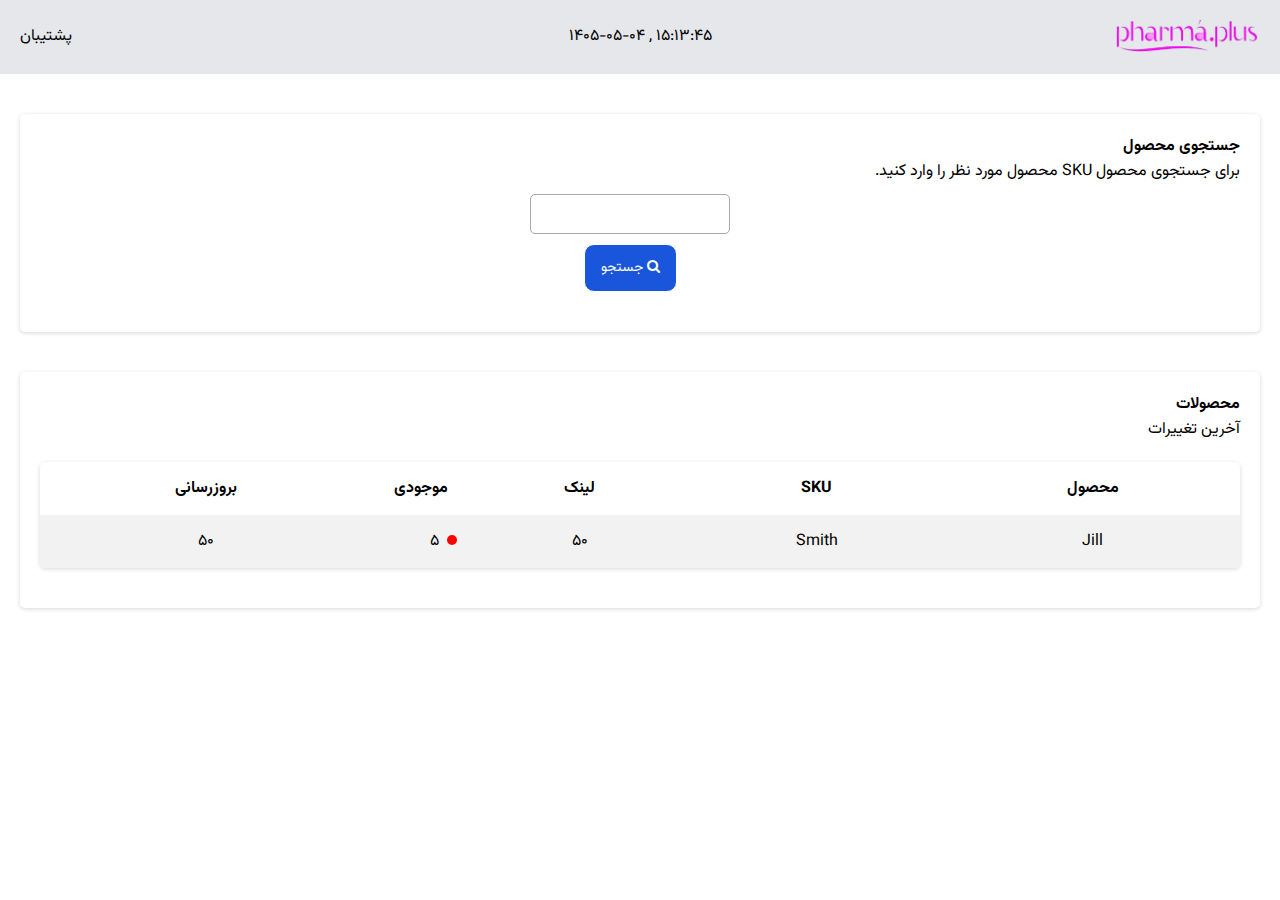
==== pages/index.html @ dbc2c44c "responsive index, transactions" ====
<!DOCTYPE html>
<html lang="en">

<head>
  <meta charset="UTF-8">
  <meta name="viewport" content="width=device-width, initial-scale=1.0">

  <!-- font -->
  <link href="https://fonts.googleapis.com/css2?family=Vazirmatn:wght@400;700&display=swap" rel="stylesheet">
  <link href="//maxcdn.bootstrapcdn.com/font-awesome/4.1.0/css/font-awesome.min.css" rel="stylesheet">

  <script src="../scripts/timeNow.js"></script>
  <script src="../scripts/stockNumber.js"></script>
  <script src="../scripts/formatNumber.js"></script>

  <link rel="stylesheet" href="../style.css">
  <title>pharma-plus</title>
  <link rel="icon" type="image/x-icon" href="../img/favicon.png">
</head>

<body>

  <!-- start header -->
  <header>
    <div>
      <img src="../img/Logo.png" alt="logo" width="150">
    </div>
    <div id="time-display">
      time
    </div>
    <div>
      پشتیبان
    </div>
  </header>
  <!-- end header -->
  <div class="container">

    <!-- search box -->
    <div class="box">
      <h4> جستجوی محصول </h4>
      <p> برای جستجوی محصول SKU محصول مورد نظر را وارد کنید. </p>
      <div id="search-sku">
        <input type="number">
        <button class="btn">
          <i class="fa fa-search"></i> جستجو
        </button>
      </div>
    </div>
    <!-- search box -->

    <!-- teabe box -->
    <div class="box">
      <h4> محصولات </h4>
      <p> آخرین تغییرات </p>
      <div class="container-table">
        <table>
          <tr>
            <th>محصول</th>
            <th>SKU</th>
            <th>لینک</th>
            <th>موجودی</th>
            <th>بروزرسانی</th>
          </tr>
          <tr>
            <td>Jill</td>
            <td>Smith</td>
            <td>50</td>
            <td id="stock"> 5</td>
            <td>50</td>
          </tr>
        </table>
      </div>
    </div>
    <!-- table box -->

  </div>
</body>

</html>
---- style.css ----
* {
  margin: 0;
  padding: 0;
  box-sizing: border-box;
}

body, h1, h2, h3, h4, h5, h6, input {
  direction: rtl;
  font-family: 'Vazirmatn', sans-serif;
}

/* inputs */
input[type=number], input[type=text] {
  height: 40px;
  border-radius: 5px;
  outline: 0;
  border: 1px solid darkgray;
  padding: 10px;
  font-size: 25px;
  width: 200px;
}

input::-webkit-outer-spin-button,
input::-webkit-inner-spin-button {
  -webkit-appearance: none;
  margin: 0;
}

input[type=number] {
  -moz-appearance: textfield;
  direction: ltr;
  text-align: center;
}

/* buttons */
.btn {
  font-family: 'Vazirmatn', sans-serif;
  background-color: #1a56db; 
  border: 1px solid ; 
  color: white; 
  padding: 12px 16px; 
  font-size: 14px; 
  cursor: pointer;
  border-radius: 10px;
  margin: 10px
}

.btn:hover {
  background-color: RoyalBlue;
}

.btn.btn-success {
  background: #15803d;
}
.btn.btn-success:hover {
  background-color: #166534;
}

.btn.btn-danger {
  background: #b91c1c;
}
.btn.btn-danger:hover {
  background-color: #991B1B;
}

/* table */
.container-table {
  overflow-x: auto;
  margin: 20px 0;
  border-radius: 5px;
  box-shadow: rgba(0, 0, 0, 0.16) 0px 1px 4px;
}

table {
  border-collapse: collapse;
  width: 100%;
}

th, td {
  text-align: center;
  padding: 14px;
  white-space: nowrap;
}

tr:nth-child(even) {background-color: #f2f2f2;}


.container {
  margin: 20px;
}

header {
  display: flex;
  justify-content: space-between;
  align-items: center;
  background: #e5e7eb;
  padding: 20px;
}

header > div {
  width: 33%;
  display: flex;
  text-align: center;
  justify-content: center;
}

header > div:first-child  {
  justify-content: flex-start;
}

header > div:last-child  {
  justify-content: flex-end;
}

.list-boxs {
  display: grid;
  grid-template-columns: repeat(4, 1fr);
  grid-template-rows: 1fr;
  grid-column-gap: 20px;
  grid-row-gap: 0px;
}

.box {
  margin: 40px 0;
  padding: 20px;
  border-radius: 5px;
  box-shadow: rgba(0, 0, 0, 0.16) 0px 1px 4px;
}

#search-sku {
  width: 100%;
  display: flex;
  align-items: center;
  flex-direction: column;
  justify-content: center;
  margin: 10px;
}

td#stock {
  width: 100px;
  text-align: right;
}

td#shop {
  display: flex;
  justify-content: flex-start;
  gap: 10px;
}

td#shop > span  {
  width: 25px;
  height: 25px;
  background: pink;
  display: flex;
  align-items: center;
  justify-content: center;
  border-radius: 5px;
  line-height: 25px;
}

.stock-change-items {
  display: flex;
  justify-content: space-between;
  gap: 30px
}

.stock-change-items input {
  margin-left: 10px;
}

.stock-change-items label {
  width: 100%;
  padding: 15px;
  display: flex;
  cursor: pointer;
}

.stock-change-items > div:hover {
  background: rgb(234, 234, 234);
}

.stock-change-items > div {
  flex-grow: 1;
  border: 1px solid darkgray;
  margin: 20px 0;
  border-radius: 5px;
}

.stock-change-boxs {
  display: flex;
  justify-content: center;
}

.stock-change-box {
  display: flex;
  text-align: center;
  flex-direction: column;
  width: 650px;
  padding: 15px;
  border: 1px solid darkgray;
  margin: 20px 0;
  border-radius: 5px;
  align-items: center;
}

.stock-change-box input[type=text] {
  margin: 20px;
  width: 80%;
  font-size: 14px;
}

.stock-change-box.increase {
  background: #BBF7D0;
  border-color: #166534
}

.stock-change-box.decrease {
  background: #FECACA;
  border-color: #ef4444
}

.stock-change-box p {
  margin: 15px 0;
}

.input-icon {
  display: flex;
  justify-content: center;
}

.input-icon img {
  margin: 0 5px;
  border: green;
  border-radius: 10px;
}


@media (max-width: 600px) {
  #time-display {
    display: none;
  }
  .stock-change-items {
    flex-direction: column;
    gap: 0;
  }
  .stock-change-box .btn, #search-sku .btn, #search-sku input[type=number] {
    width: 100% !important;
  }
  .input-icon {
    flex-direction: column;
    align-items: center;
    gap: 20px;
  }
}
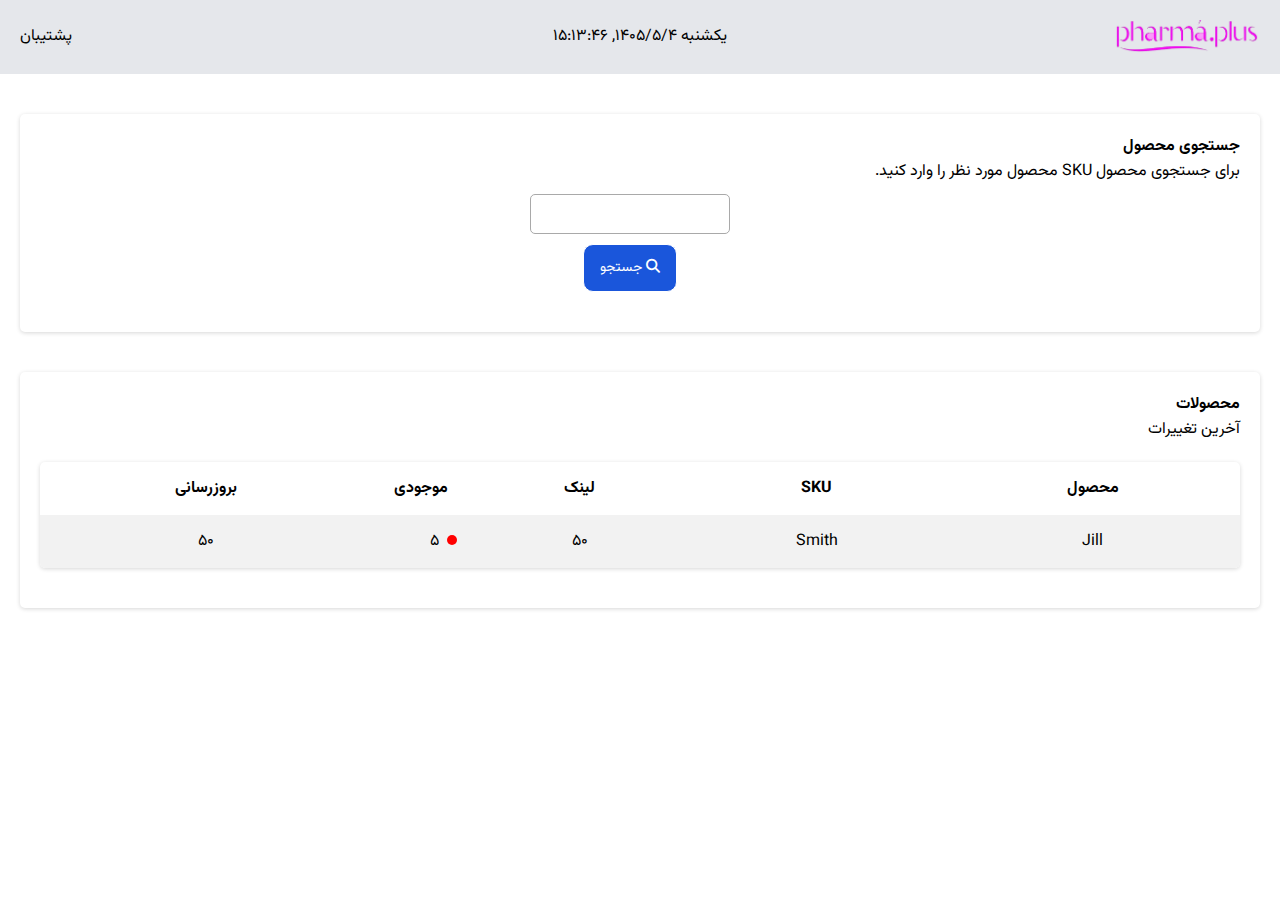
==== commit 7abc5af6: "update cdn font-awesome" ====
--- a/pages/index.html
+++ b/pages/index.html
@@ -7,7 +7,7 @@
 
   <!-- font -->
   <link href="https://fonts.googleapis.com/css2?family=Vazirmatn:wght@400;700&display=swap" rel="stylesheet">
-  <link href="//maxcdn.bootstrapcdn.com/font-awesome/4.1.0/css/font-awesome.min.css" rel="stylesheet">
+  <link href="https://cdnjs.cloudflare.com/ajax/libs/font-awesome/6.7.2/css/all.min.css" rel="stylesheet">
 
   <script src="../scripts/timeNow.js"></script>
   <script src="../scripts/stockNumber.js"></script>
--- a/style.css
+++ b/style.css
@@ -10,7 +10,9 @@
 }
 
 /* inputs */
-input[type=number], input[type=text] {
+input[type=number], 
+input[type=text],
+input[type=password]  {
   height: 40px;
   border-radius: 5px;
   outline: 0;
@@ -24,6 +26,10 @@
 input::-webkit-inner-spin-button {
   -webkit-appearance: none;
   margin: 0;
+}
+
+input[type=password] {
+  direction: ltr;
 }
 
 input[type=number] {
@@ -234,6 +240,38 @@
   border-radius: 10px;
 }
 
+.container-login {
+  margin: 20px;
+  display: flex;
+  align-items: center;
+  justify-content: center;
+  height: calc(100dvh - 40px);
+}
+
+.container-login .box {
+  background: paleturquoise;
+}
+
+.container-login .box {
+  width: 30%;
+}
+
+.container-login input {
+  width: 75%;
+}
+
+.form-login {
+  display: flex;
+  flex-direction: column;
+  gap: 10px;
+  justify-content: center;
+  align-items: center;
+  margin: 20px 0;
+}
+
+.form-login img {
+  margin: 20px 0;
+}
 
 @media (max-width: 600px) {
   #time-display {
@@ -243,7 +281,7 @@
     flex-direction: column;
     gap: 0;
   }
-  .stock-change-box .btn, #search-sku .btn, #search-sku input[type=number] {
+  .stock-change-box .btn, #search-sku .btn, input, .container-login .box, .container-login .btn {
     width: 100% !important;
   }
   .input-icon {
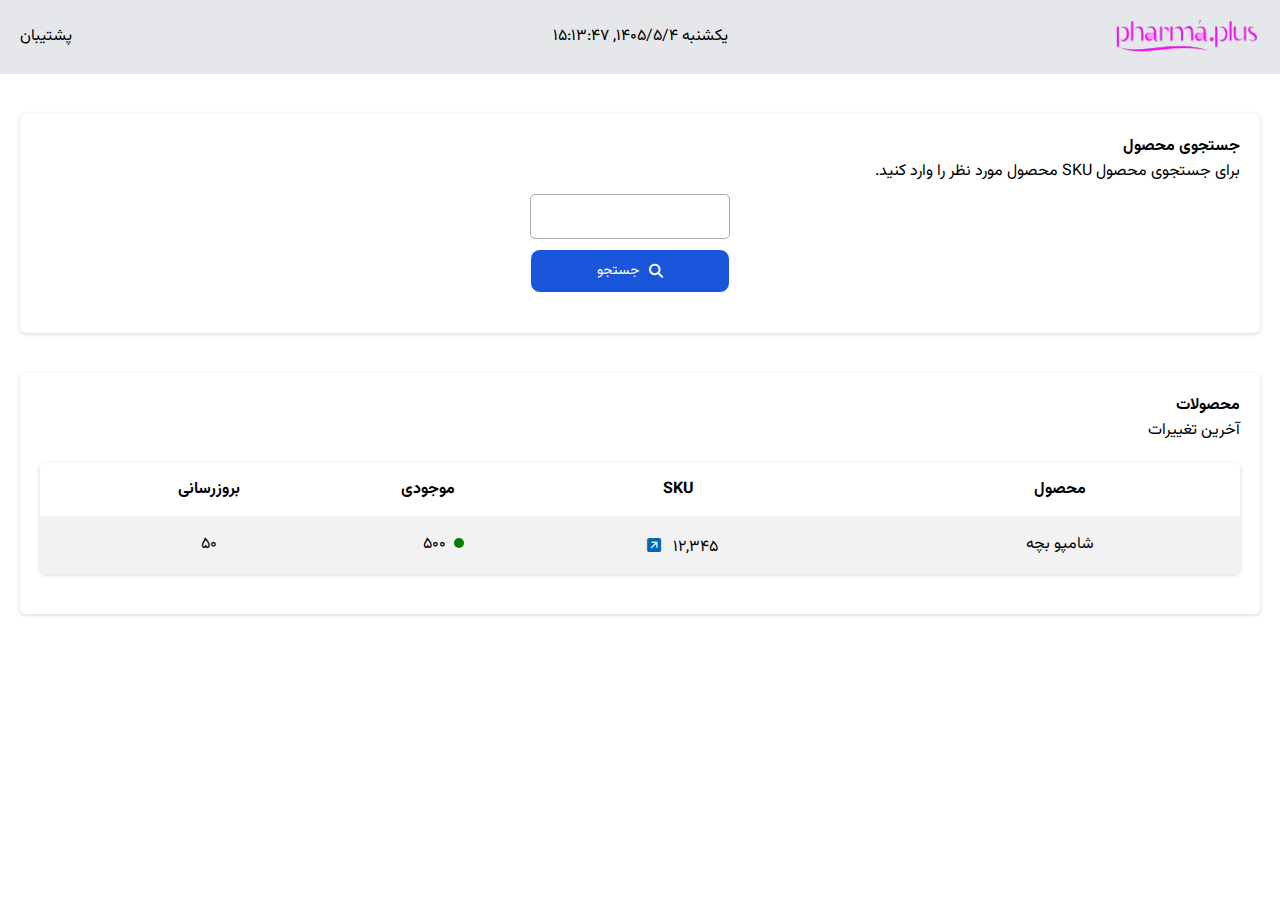
==== commit bb574931: "update" ====
--- a/pages/index.html
+++ b/pages/index.html
@@ -57,15 +57,20 @@
           <tr>
             <th>محصول</th>
             <th>SKU</th>
-            <th>لینک</th>
             <th>موجودی</th>
             <th>بروزرسانی</th>
           </tr>
           <tr>
-            <td>Jill</td>
-            <td>Smith</td>
-            <td>50</td>
-            <td id="stock"> 5</td>
+            <td>شامپو بچه</td>
+            <td>
+              <span>
+                12345
+              </span>
+              <span class="btn-icon">
+                <i class="fa-solid fa-square-arrow-up-right" style="color: #006ab1;"></i>
+              </span>
+            </td>
+            <td id="stock"> 500</td>
             <td>50</td>
           </tr>
         </table>
--- a/style.css
+++ b/style.css
@@ -1,3 +1,4 @@
+/******************************************* PUBLIC ********************************************/
 * {
   margin: 0;
   padding: 0;
@@ -10,16 +11,17 @@
 }
 
 /* inputs */
-input[type=number], 
-input[type=text],
-input[type=password]  {
-  height: 40px;
+input {
   border-radius: 5px;
   outline: 0;
   border: 1px solid darkgray;
   padding: 10px;
-  font-size: 25px;
+  font-size: 15px;
   width: 200px;
+}
+
+input[type="radio"] {
+  width: 15px;
 }
 
 input::-webkit-outer-spin-button,
@@ -28,14 +30,17 @@
   margin: 0;
 }
 
-input[type=password] {
-  direction: ltr;
+input[type=password], input[type=number] {
+direction: ltr;
 }
 
 input[type=number] {
-  -moz-appearance: textfield;
-  direction: ltr;
-  text-align: center;
+-moz-appearance: textfield;
+direction: ltr;
+}
+
+input[type=number]::placeholder {
+text-align: center;
 }
 
 /* buttons */
@@ -44,11 +49,16 @@
   background-color: #1a56db; 
   border: 1px solid ; 
   color: white; 
-  padding: 12px 16px; 
+  padding: 10px; 
   font-size: 14px; 
   cursor: pointer;
   border-radius: 10px;
-  margin: 10px
+  margin: 10px;
+  display: flex;
+  align-items: center;
+  justify-content: center;
+  gap: 10px;
+  min-width: 200px
 }
 
 .btn:hover {
@@ -90,10 +100,72 @@
 
 tr:nth-child(even) {background-color: #f2f2f2;}
 
-
 .container {
   margin: 20px;
 }
+
+/* chip */
+.chip{
+    display: inline-flex;
+    flex-direction: row;
+    background-color: #e5e5e5;
+    border: none;
+    cursor: default;
+    height: 36px;
+    outline: none;
+    padding: 0;
+    color: #333333;
+    white-space: nowrap;
+    align-items: center;
+    border-radius: 16px;
+    vertical-align: middle;
+    text-decoration: none;
+    justify-content: center;
+    margin: 10px 0;
+}
+.chip-head {
+    display: flex;
+    position: relative;
+    overflow: hidden;
+    background-color: #32C5D2;
+    font-size: 1.25rem;
+    flex-shrink: 0;
+    align-items: center;
+    user-select: none;
+    border-radius: 50%;
+    justify-content: center;
+    width: 36px;
+    color: #fff;
+    height: 36px;
+    font-size: 20px;
+    margin-right: -4px;
+}
+.chip-content {
+    cursor: inherit;
+    display: flex;
+    align-items: center;
+    user-select: none;
+    white-space: nowrap;
+    padding-left: 12px;
+    padding-right: 12px;
+}
+
+.chip-svg:hover {
+    color: #666666;
+}
+
+.btn-icon {
+  width: 30px;
+  height: 30px;
+  border-radius: 5px;
+  display: inline-flex;
+  align-items: center;
+  justify-content: center;
+  cursor: pointer;
+}
+
+
+/******************************************* END PUBLIC ********************************************/
 
 header {
   display: flex;
@@ -241,15 +313,14 @@
 }
 
 .container-login {
-  margin: 20px;
-  display: flex;
-  align-items: center;
-  justify-content: center;
-  height: calc(100dvh - 40px);
+  display: flex;
+  align-items: center;
+  justify-content: center;
+  height: calc(100dvh);
 }
 
 .container-login .box {
-  background: paleturquoise;
+  background: #f7f7f7
 }
 
 .container-login .box {
@@ -272,6 +343,58 @@
 .form-login img {
   margin: 20px 0;
 }
+
+/* light background */
+.bg-1 {
+background: rgb(255, 204, 204);
+background: linear-gradient(45deg, rgba(255, 204, 204, 1) 0%, rgba(204, 229, 255, 1) 100%);
+}
+
+.bg-2 {
+background: rgb(255, 255, 204);
+background: linear-gradient(90deg, rgba(255, 255, 204, 1) 0%, rgba(204, 255, 229, 1) 100%);
+}
+
+.bg-3 {
+background: rgb(204, 255, 204);
+background: linear-gradient(135deg, rgba(204, 255, 204, 1) 0%, rgba(204, 204, 255, 1) 100%);
+}
+
+.bg-4 {
+background: rgb(204, 255, 255);
+background: linear-gradient(180deg, rgba(204, 255, 255, 1) 0%, rgba(255, 204, 255, 1) 100%);
+}
+
+.bg-5 {
+background: rgb(255, 229, 204);
+background: linear-gradient(225deg, rgba(255, 229, 204, 1) 0%, rgba(204, 255, 255, 1) 100%);
+}
+
+.bg-6 {
+background: rgb(229, 204, 255);
+background: linear-gradient(270deg, rgba(229, 204, 255, 1) 0%, rgba(255, 204, 204, 1) 100%);
+}
+
+.bg-7 {
+background: rgb(204, 229, 255);
+background: linear-gradient(315deg, rgba(204, 229, 255, 1) 0%, rgba(255, 255, 204, 1) 100%);
+}
+
+.bg-8 {
+background: rgb(255, 204, 229);
+background: linear-gradient(360deg, rgba(255, 204, 229, 1) 0%, rgba(204, 255, 204, 1) 100%);
+}
+
+.bg-9 {
+background: rgb(204, 255, 229);
+background: linear-gradient(45deg, rgba(204, 255, 229, 1) 0%, rgba(229, 204, 255, 1) 100%);
+}
+
+.bg-10 {
+background: rgb(255, 229, 255);
+background: linear-gradient(90deg, rgba(255, 229, 255, 1) 0%, rgba(204, 204, 255, 1) 100%);
+}
+
 
 @media (max-width: 600px) {
   #time-display {
@@ -289,4 +412,7 @@
     align-items: center;
     gap: 20px;
   }
+  .container-login .box {
+    margin: 20px;
+  }
 }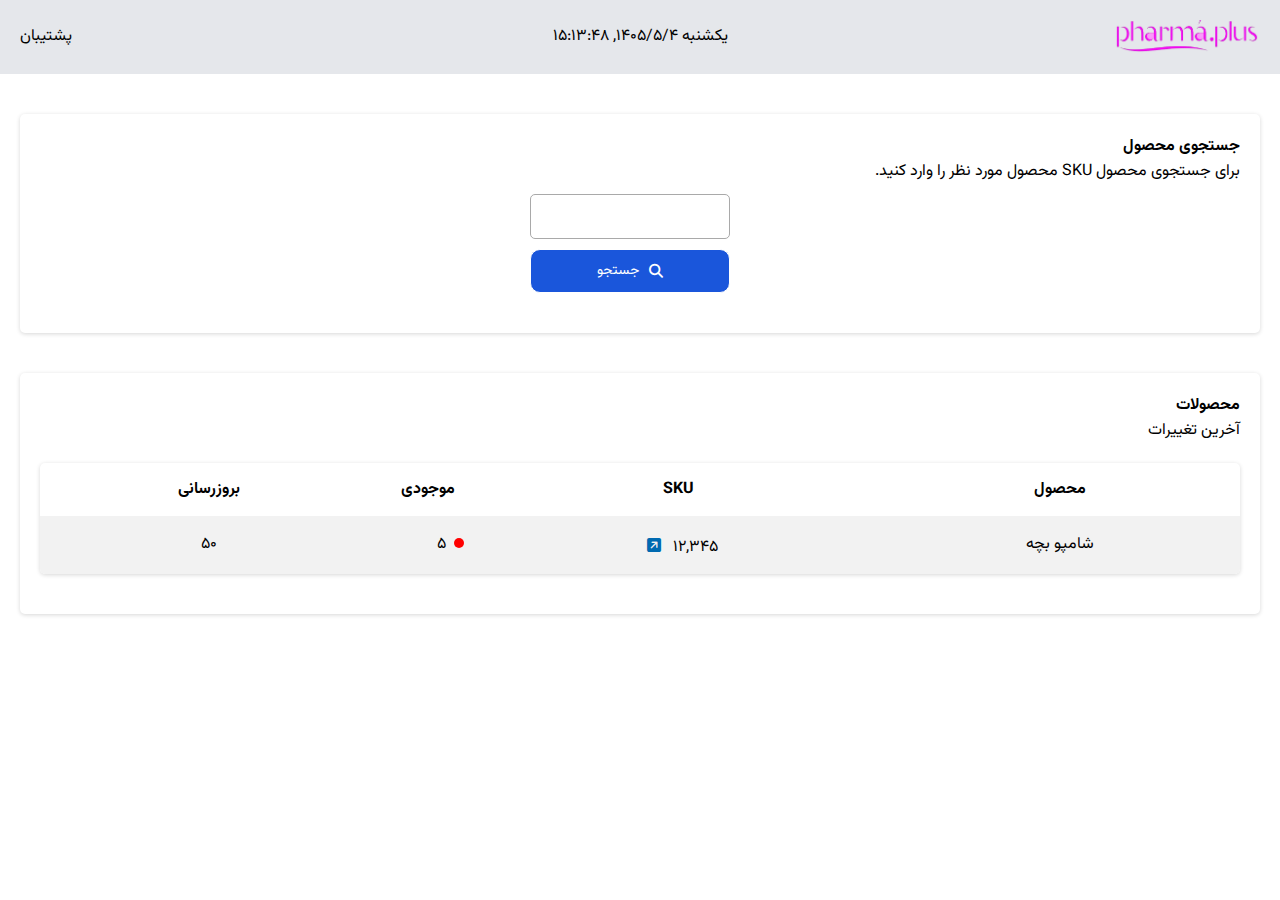
==== commit 56c97c36: "alerm stock < 20" ====
--- a/pages/index.html
+++ b/pages/index.html
@@ -70,7 +70,7 @@
                 <i class="fa-solid fa-square-arrow-up-right" style="color: #006ab1;"></i>
               </span>
             </td>
-            <td id="stock"> 500</td>
+            <td id="stock"> 5</td>
             <td>50</td>
           </tr>
         </table>
--- a/style.css
+++ b/style.css
@@ -164,6 +164,25 @@
   cursor: pointer;
 }
 
+.animated-circle {
+  animation-name: fade-in-out;
+  animation-duration: 1s;
+  animation-delay: 0s;
+  animation-direction: alternate;
+  animation-iteration-count: infinite;
+}
+
+@keyframes fade-in-out {
+  0% {
+    opacity: 1;
+  }
+  50% {
+    opacity: 0.5;
+  }
+  100% {
+    opacity: 1;
+  }
+}
 
 /******************************************* END PUBLIC ********************************************/
 
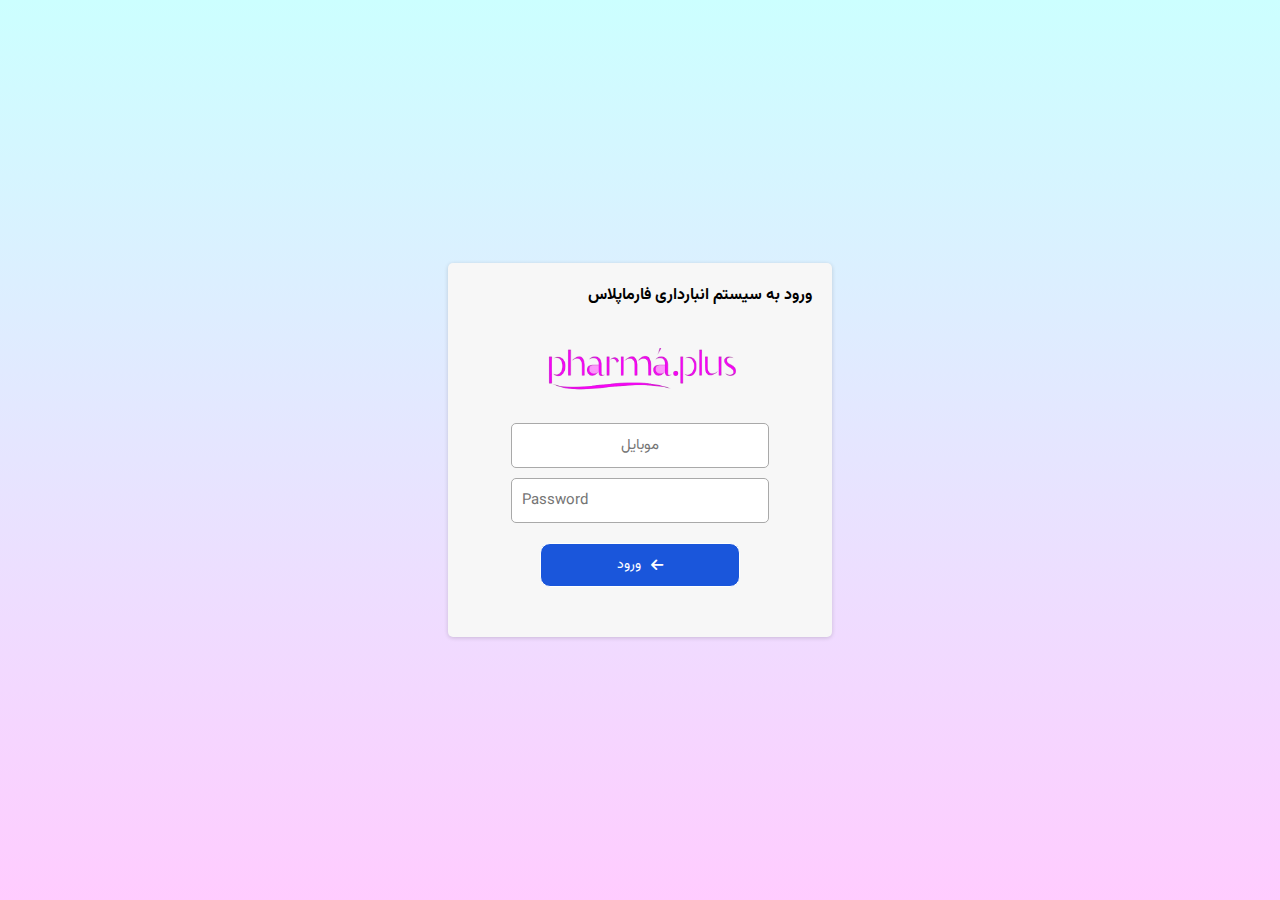
==== commit 763ff6ae: "add login, checklogin" ====
--- a/pages/index.html
+++ b/pages/index.html
@@ -9,6 +9,7 @@
   <link href="https://fonts.googleapis.com/css2?family=Vazirmatn:wght@400;700&display=swap" rel="stylesheet">
   <link href="https://cdnjs.cloudflare.com/ajax/libs/font-awesome/6.7.2/css/all.min.css" rel="stylesheet">
 
+  <script src="../scripts/loginCheck.js"></script>
   <script src="../scripts/timeNow.js"></script>
   <script src="../scripts/stockNumber.js"></script>
   <script src="../scripts/formatNumber.js"></script>
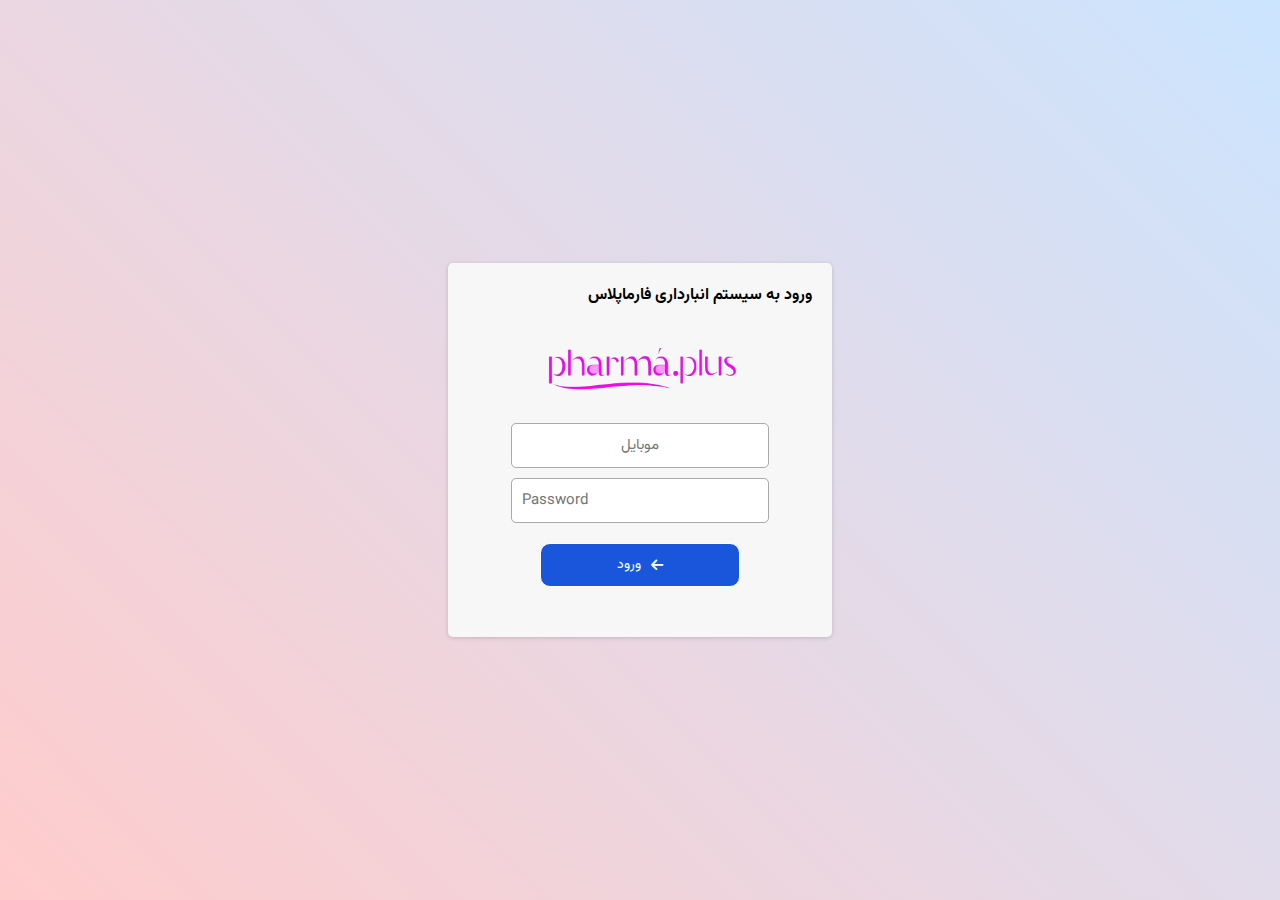
==== commit 575f0a35: "add sidebar" ====
--- a/pages/index.html
+++ b/pages/index.html
@@ -13,6 +13,7 @@
   <script src="../scripts/timeNow.js"></script>
   <script src="../scripts/stockNumber.js"></script>
   <script src="../scripts/formatNumber.js"></script>
+  <script src="../scripts/sidebar.js"></script>
 
   <link rel="stylesheet" href="../style.css">
   <title>pharma-plus</title>
@@ -20,66 +21,105 @@
 </head>
 
 <body>
+  <main>
+    <aside id="sidebar">
+      <div class="top">
+        <a href="#">
+          <img src="../img/Logo.png" alt="logo" width="150">
+        </a>
+        <span id="close-sidebar">
+          <i class="fa-solid fa-xmark"></i>
+        </span>
+      </div>
+      <nav>
+        <ul>
+          <li class="active">
+            <a href="#">
+              <i class="fa-solid fa-house"></i>
+              <span> خانه </span>
+            </a>
+          </li>
+          <li>
+            <a href="#">
+              <i class="fa-solid fa-layer-group"></i>
+              <span> انبار </span>
+            </a>
+          </li>
+          <li>
+            <a href="#">
+              <i class="fa-solid fa-chart-simple"></i>
+              <span> تغییرات </span>
+            </a>
+          </li>
+        </ul>
+      </nav>
+    </aside>
+    <section>
+      <!-- start header -->
+      <header>
+        <div>
+          <p> صفحه اصلی </p>
+        </div>
+        <div id="time-display">
+          time
+        </div>
+        <div>
+          <div id="show-profile">
+            <i class="fa-solid fa-user"></i>
+          </div>
+          <div id="open-sidebar">
+            <i class="fa-solid fa-bars"></i>
+          </div>
+        </div>
+      </header>
+      <!-- end header -->
+      <div class="container">
+        <!-- search box -->
+        <div class="box">
+          <h4> جستجوی محصول </h4>
+          <p> برای جستجوی محصول SKU محصول مورد نظر را وارد کنید. </p>
+          <div id="search-sku">
+            <input type="number">
+            <button class="btn">
+              <i class="fa fa-search"></i> جستجو
+            </button>
+          </div>
+        </div>
+        <!-- search box -->
 
-  <!-- start header -->
-  <header>
-    <div>
-      <img src="../img/Logo.png" alt="logo" width="150">
-    </div>
-    <div id="time-display">
-      time
-    </div>
-    <div>
-      پشتیبان
-    </div>
-  </header>
-  <!-- end header -->
-  <div class="container">
+        <!-- teabe box -->
+        <div class="box">
+          <h4> محصولات </h4>
+          <p> آخرین تغییرات </p>
+          <div class="container-table">
+            <table>
+              <tr>
+                <th>محصول</th>
+                <th>SKU</th>
+                <th>موجودی</th>
+                <th>بروزرسانی</th>
+              </tr>
+              <tr>
+                <td>شامپو بچه</td>
+                <td>
+                  <span>
+                    12345
+                  </span>
+                  <span class="btn-icon">
+                    <i class="fa-solid fa-square-arrow-up-right" style="color: #006ab1;"></i>
+                  </span>
+                </td>
+                <td id="stock"> 5</td>
+                <td>50</td>
+              </tr>
+            </table>
+          </div>
+        </div>
+        <!-- table box -->
 
-    <!-- search box -->
-    <div class="box">
-      <h4> جستجوی محصول </h4>
-      <p> برای جستجوی محصول SKU محصول مورد نظر را وارد کنید. </p>
-      <div id="search-sku">
-        <input type="number">
-        <button class="btn">
-          <i class="fa fa-search"></i> جستجو
-        </button>
       </div>
-    </div>
-    <!-- search box -->
-
-    <!-- teabe box -->
-    <div class="box">
-      <h4> محصولات </h4>
-      <p> آخرین تغییرات </p>
-      <div class="container-table">
-        <table>
-          <tr>
-            <th>محصول</th>
-            <th>SKU</th>
-            <th>موجودی</th>
-            <th>بروزرسانی</th>
-          </tr>
-          <tr>
-            <td>شامپو بچه</td>
-            <td>
-              <span>
-                12345
-              </span>
-              <span class="btn-icon">
-                <i class="fa-solid fa-square-arrow-up-right" style="color: #006ab1;"></i>
-              </span>
-            </td>
-            <td id="stock"> 5</td>
-            <td>50</td>
-          </tr>
-        </table>
-      </div>
-    </div>
-    <!-- table box -->
-
-  </div>
+    </section>
+  </main>
 </body>
 
 </html>--- a/style.css
+++ b/style.css
@@ -1,4 +1,5 @@
 /******************************************* PUBLIC ********************************************/
+
 * {
   margin: 0;
   padding: 0;
@@ -8,6 +9,16 @@
 body, h1, h2, h3, h4, h5, h6, input {
   direction: rtl;
   font-family: 'Vazirmatn', sans-serif;
+}
+
+main {
+display: flex;
+}
+
+
+
+li {
+  list-style: none;
 }
 
 /* inputs */
@@ -184,13 +195,47 @@
   }
 }
 
+a {
+  color: inherit;
+  text-decoration: none;
+}
+
 /******************************************* END PUBLIC ********************************************/
 
+.top {
+  display: flex;
+  align-items: center;
+  justify-content: space-between;
+  height: 65px;
+  padding: 20px;
+  border-bottom: 1px solid #e5e7eb;
+}
+
+.top a img {
+  display: flex;
+  cursor: pointer;
+}
+
+aside {
+  width: 250px;
+  background: #E5E7EB;
+}
+
+section {
+  width: 100%;
+  background: #F5F6F7;
+}
+
+main {
+  height: 100vh;
+}
+
 header {
   display: flex;
   justify-content: space-between;
   align-items: center;
-  background: #e5e7eb;
+  background: #fff;
+  border-bottom: 1px solid #e5e7eb;
   padding: 20px;
 }
 
@@ -207,6 +252,38 @@
 
 header > div:last-child  {
   justify-content: flex-end;
+}
+
+nav {
+  margin: 20px 5px;
+}
+
+nav ul li {
+  cursor: pointer;
+  margin: 10px;
+  background: #F5F6F7;
+  border-radius: 5px;
+}
+
+nav ul li a {
+    display: flex;
+    width: 100%;
+    padding: 10px;
+    align-items: center;
+    gap: 10px;
+}
+
+nav ul li.active, nav ul li:hover {
+  background: rgb(238,174,202);
+  background: -moz-radial-gradient(circle, rgba(238,174,202,0.5102415966386555) 0%, rgba(148,187,233,0.5410539215686274) 100%);
+  background: -webkit-radial-gradient(circle, rgba(238,174,202,0.5102415966386555) 0%, rgba(148,187,233,0.5410539215686274) 100%);
+  background: radial-gradient(circle, rgba(238,174,202,0.5102415966386555) 0%, rgba(148,187,233,0.5410539215686274) 100%);
+  filter: progid:DXImageTransform.Microsoft.gradient(startColorstr="#eeaeca",endColorstr="#94bbe9",GradientType=1);
+}
+
+nav ul li.active {
+  cursor: auto;
+  pointer-events: none
 }
 
 .list-boxs {
@@ -221,6 +298,7 @@
   margin: 40px 0;
   padding: 20px;
   border-radius: 5px;
+  background: #fff;
   box-shadow: rgba(0, 0, 0, 0.16) 0px 1px 4px;
 }
 
@@ -230,7 +308,7 @@
   align-items: center;
   flex-direction: column;
   justify-content: center;
-  margin: 10px;
+  margin-top: 10px;
 }
 
 td#stock {
@@ -414,9 +492,28 @@
 background: linear-gradient(90deg, rgba(255, 229, 255, 1) 0%, rgba(204, 204, 255, 1) 100%);
 }
 
-
-@media (max-width: 600px) {
-  #time-display {
+#open-sidebar, #close-sidebar {
+  display: none;
+  cursor: pointer;
+}
+
+.show-sidebar {
+  display: flex;
+  flex-direction: column;
+  position: absolute;
+  width: 100%;
+  height: 100%;
+  z-index: 10;
+}
+
+@media (max-width: 750px) {
+  aside {
+    display: none;
+  }
+  #open-sidebar, #close-sidebar {
+    display: flex;
+  }
+  #time-display, #show-profile {
     display: none;
   }
   .stock-change-items {
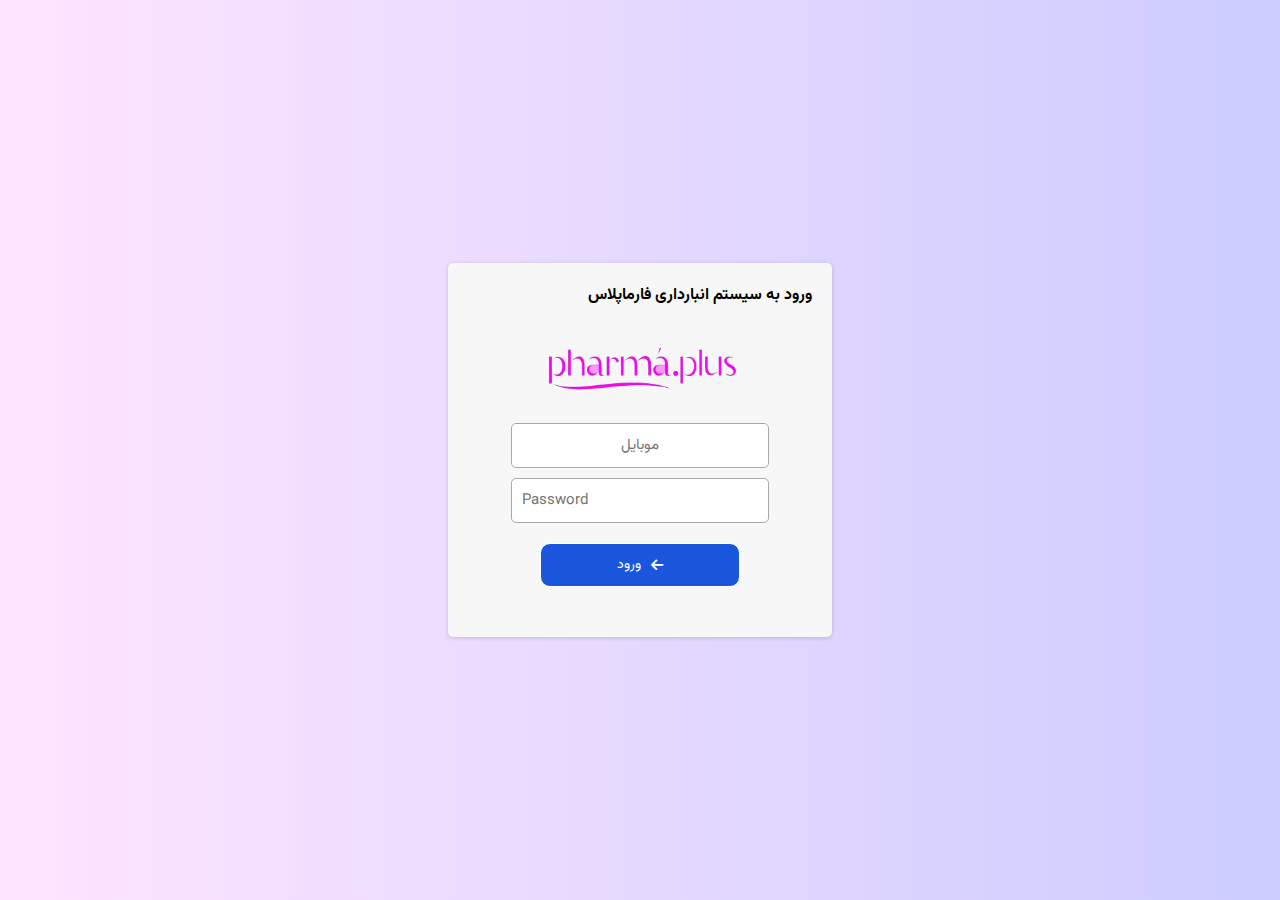
==== commit 0b1fe8db: "update" ====
--- a/pages/index.html
+++ b/pages/index.html
@@ -27,7 +27,7 @@
         <a href="#">
           <img src="../img/Logo.png" alt="logo" width="150">
         </a>
-        <span id="close-sidebar">
+        <span class="icon-btn" id="close-sidebar">
           <i class="fa-solid fa-xmark"></i>
         </span>
       </div>
@@ -64,10 +64,10 @@
           time
         </div>
         <div>
-          <div id="show-profile">
+          <div class="icon-btn" id="show-profile">
             <i class="fa-solid fa-user"></i>
           </div>
-          <div id="open-sidebar">
+          <div class="icon-btn" id="open-sidebar">
             <i class="fa-solid fa-bars"></i>
           </div>
         </div>
--- a/style.css
+++ b/style.css
@@ -32,7 +32,7 @@
 }
 
 input[type="radio"] {
-  width: 15px;
+  width: 15px !important;
 }
 
 input::-webkit-outer-spin-button,
@@ -95,6 +95,7 @@
   overflow-x: auto;
   margin: 20px 0;
   border-radius: 5px;
+  background: #fff;
   box-shadow: rgba(0, 0, 0, 0.16) 0px 1px 4px;
 }
 
@@ -200,12 +201,28 @@
   text-decoration: none;
 }
 
+.icon-btn {
+  border: 1px solid #f2f2f2;
+  border-radius: 5px;
+  cursor: pointer;
+  padding: 10px;
+  width: 30px;
+  height: 30px;
+  display: flex;
+  align-items: center;
+  justify-content: center;
+}
+
+.icon-btn:hover {
+  background: #f2f2f2;
+}
+
 /******************************************* END PUBLIC ********************************************/
 
 .top {
   display: flex;
   align-items: center;
-  justify-content: space-between;
+  justify-content: center;
   height: 65px;
   padding: 20px;
   border-bottom: 1px solid #e5e7eb;
@@ -217,7 +234,7 @@
 }
 
 aside {
-  width: 250px;
+  width: 300px;
   background: #E5E7EB;
 }
 
@@ -227,7 +244,8 @@
 }
 
 main {
-  height: 100vh;
+  min-height: 100vh;
+  height: auto;
 }
 
 header {
@@ -237,6 +255,7 @@
   background: #fff;
   border-bottom: 1px solid #e5e7eb;
   padding: 20px;
+  height: 72px;
 }
 
 header > div {
@@ -507,6 +526,11 @@
 }
 
 @media (max-width: 750px) {
+  .top {
+    background: #fff;
+    justify-content: space-between;
+    height: 72px;
+  }
   aside {
     display: none;
   }
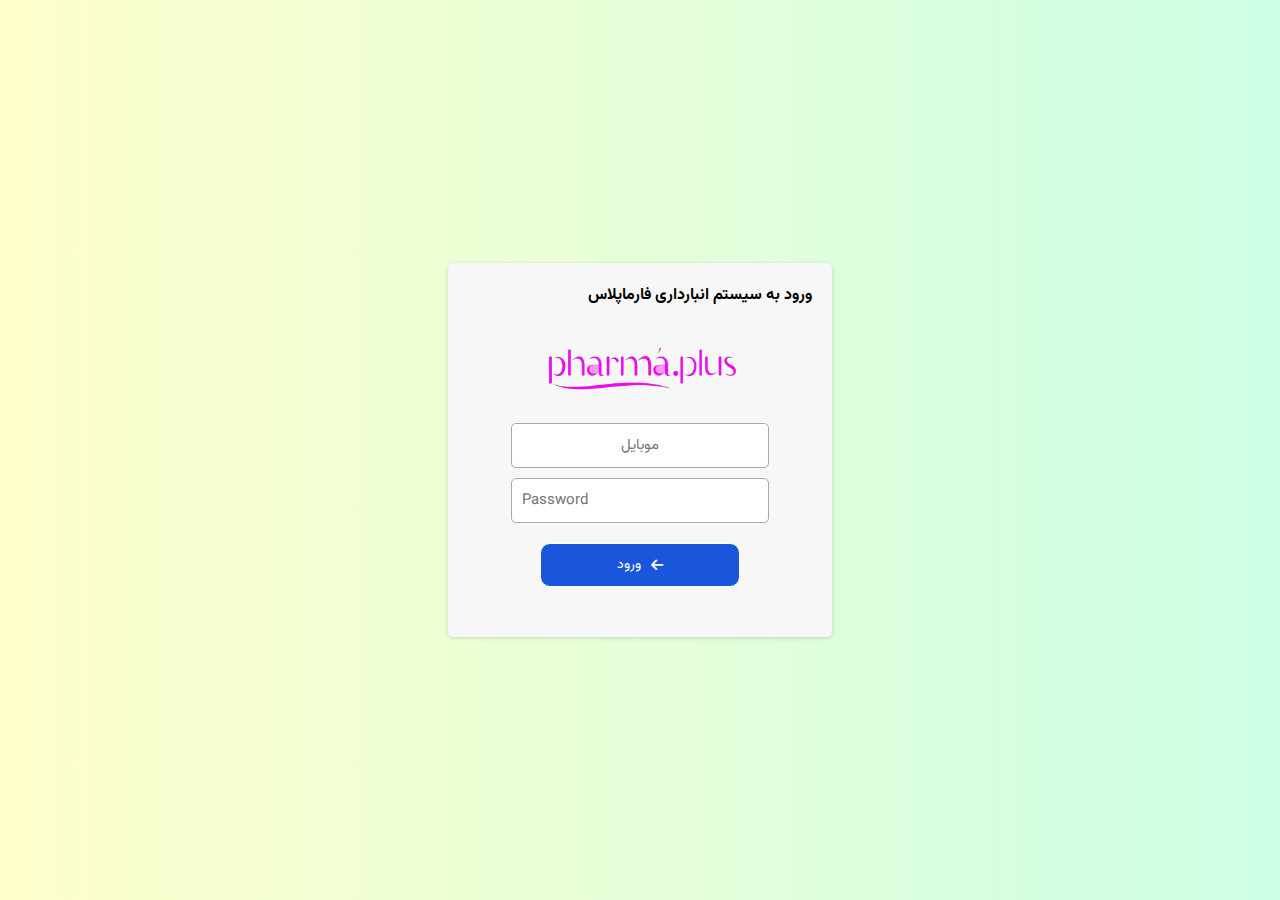
==== commit 1e2840ac: "add elevator" ====
--- a/pages/index.html
+++ b/pages/index.html
@@ -14,6 +14,7 @@
   <script src="../scripts/stockNumber.js"></script>
   <script src="../scripts/formatNumber.js"></script>
   <script src="../scripts/sidebar.js"></script>
+  <script src="../scripts/elevator.js"></script>
 
   <link rel="stylesheet" href="../style.css">
   <title>pharma-plus</title>
@@ -105,7 +106,7 @@
                   <span>
                     12345
                   </span>
-                  <span class="btn-icon">
+                  <span class="icon-btn">
                     <i class="fa-solid fa-square-arrow-up-right" style="color: #006ab1;"></i>
                   </span>
                 </td>
@@ -116,10 +117,14 @@
           </div>
         </div>
         <!-- table box -->
-
       </div>
     </section>
   </main>
+  <!-- start elevator -->
+  <div class="elevator">
+    <i class="fa-solid fa-angle-up"></i>
+  </div>
+  <!-- end elevator -->
 </body>
 
 </html>--- a/style.css
+++ b/style.css
@@ -12,16 +12,25 @@
 }
 
 main {
-display: flex;
-}
-
-
+  display: flex;
+  min-height: 100vh;
+  height: auto;
+}
 
 li {
   list-style: none;
 }
 
-/* inputs */
+a {
+  color: inherit;
+  text-decoration: none;
+}
+
+.container {
+  margin: 20px;
+}
+
+/* start inputs */
 input {
   border-radius: 5px;
   outline: 0;
@@ -53,8 +62,9 @@
 input[type=number]::placeholder {
 text-align: center;
 }
-
-/* buttons */
+/* end inputs */
+
+/* start buttons */
 .btn {
   font-family: 'Vazirmatn', sans-serif;
   background-color: #1a56db; 
@@ -90,7 +100,24 @@
   background-color: #991B1B;
 }
 
-/* table */
+.icon-btn {
+  border: 1px solid #f2f2f2;
+  border-radius: 5px;
+  cursor: pointer;
+  padding: 10px;
+  width: 30px;
+  height: 30px;
+  display: inline-flex;
+  align-items: center;
+  justify-content: center;
+}
+
+.icon-btn:hover {
+  background: #f2f2f2;
+}
+/* end buttons */
+
+/* start table */
 .container-table {
   overflow-x: auto;
   margin: 20px 0;
@@ -111,71 +138,60 @@
 }
 
 tr:nth-child(even) {background-color: #f2f2f2;}
-
-.container {
-  margin: 20px;
-}
-
-/* chip */
+/* end table */
+
+/* start chip */
 .chip{
-    display: inline-flex;
-    flex-direction: row;
-    background-color: #e5e5e5;
-    border: none;
-    cursor: default;
-    height: 36px;
-    outline: none;
-    padding: 0;
-    color: #333333;
-    white-space: nowrap;
-    align-items: center;
-    border-radius: 16px;
-    vertical-align: middle;
-    text-decoration: none;
-    justify-content: center;
-    margin: 10px 0;
+  display: inline-flex;
+  flex-direction: row;
+  background-color: #e5e5e5;
+  border: none;
+  cursor: default;
+  height: 36px;
+  outline: none;
+  padding: 0;
+  color: #333333;
+  white-space: nowrap;
+  align-items: center;
+  border-radius: 16px;
+  vertical-align: middle;
+  text-decoration: none;
+  justify-content: center;
+  margin: 10px 0;
 }
 .chip-head {
-    display: flex;
-    position: relative;
-    overflow: hidden;
-    background-color: #32C5D2;
-    font-size: 1.25rem;
-    flex-shrink: 0;
-    align-items: center;
-    user-select: none;
-    border-radius: 50%;
-    justify-content: center;
-    width: 36px;
-    color: #fff;
-    height: 36px;
-    font-size: 20px;
-    margin-right: -4px;
+  display: flex;
+  position: relative;
+  overflow: hidden;
+  background-color: #32C5D2;
+  font-size: 1.25rem;
+  flex-shrink: 0;
+  align-items: center;
+  user-select: none;
+  border-radius: 50%;
+  justify-content: center;
+  width: 36px;
+  color: #fff;
+  height: 36px;
+  font-size: 20px;
+  margin-right: -4px;
 }
 .chip-content {
-    cursor: inherit;
-    display: flex;
-    align-items: center;
-    user-select: none;
-    white-space: nowrap;
-    padding-left: 12px;
-    padding-right: 12px;
+  cursor: inherit;
+  display: flex;
+  align-items: center;
+  user-select: none;
+  white-space: nowrap;
+  padding-left: 12px;
+  padding-right: 12px;
 }
 
 .chip-svg:hover {
     color: #666666;
 }
-
-.btn-icon {
-  width: 30px;
-  height: 30px;
-  border-radius: 5px;
-  display: inline-flex;
-  align-items: center;
-  justify-content: center;
-  cursor: pointer;
-}
-
+/* end chip */
+
+/* start circle */
 .animated-circle {
   animation-name: fade-in-out;
   animation-duration: 1s;
@@ -195,27 +211,7 @@
     opacity: 1;
   }
 }
-
-a {
-  color: inherit;
-  text-decoration: none;
-}
-
-.icon-btn {
-  border: 1px solid #f2f2f2;
-  border-radius: 5px;
-  cursor: pointer;
-  padding: 10px;
-  width: 30px;
-  height: 30px;
-  display: flex;
-  align-items: center;
-  justify-content: center;
-}
-
-.icon-btn:hover {
-  background: #f2f2f2;
-}
+/* end circle */
 
 /******************************************* END PUBLIC ********************************************/
 
@@ -241,11 +237,6 @@
 section {
   width: 100%;
   background: #F5F6F7;
-}
-
-main {
-  min-height: 100vh;
-  height: auto;
 }
 
 header {
@@ -273,6 +264,252 @@
   justify-content: flex-end;
 }
 
+.list-boxs {
+  display: grid;
+  grid-template-columns: repeat(4, 1fr);
+  grid-template-rows: 1fr;
+  grid-column-gap: 20px;
+  grid-row-gap: 0px;
+}
+
+.box {
+  margin: 40px 0;
+  padding: 20px;
+  border-radius: 5px;
+  background: #fff;
+  box-shadow: rgba(0, 0, 0, 0.16) 0px 1px 4px;
+}
+
+#search-sku {
+  width: 100%;
+  display: flex;
+  align-items: center;
+  flex-direction: column;
+  justify-content: center;
+  margin-top: 10px;
+}
+
+td#stock {
+  width: 100px;
+  text-align: right;
+}
+
+td#shop {
+  display: flex;
+  justify-content: flex-start;
+  gap: 10px;
+}
+
+td#shop > span  {
+  width: 25px;
+  height: 25px;
+  background: pink;
+  display: flex;
+  align-items: center;
+  justify-content: center;
+  border-radius: 5px;
+  line-height: 25px;
+}
+
+.stock-change-items {
+  display: flex;
+  justify-content: space-between;
+  gap: 30px
+}
+
+.stock-change-items input {
+  margin-left: 10px;
+}
+
+.stock-change-items label {
+  width: 100%;
+  padding: 15px;
+  display: flex;
+  cursor: pointer;
+}
+
+.stock-change-items > div:hover {
+  background: rgb(234, 234, 234);
+}
+
+.stock-change-items > div {
+  flex-grow: 1;
+  border: 1px solid darkgray;
+  margin: 20px 0;
+  border-radius: 5px;
+}
+
+.stock-change-boxs {
+  display: flex;
+  justify-content: center;
+}
+
+.stock-change-box {
+  display: flex;
+  text-align: center;
+  flex-direction: column;
+  width: 650px;
+  padding: 15px;
+  border: 1px solid darkgray;
+  margin: 20px 0;
+  border-radius: 5px;
+  align-items: center;
+}
+
+.stock-change-box input[type=text] {
+  margin: 20px;
+  width: 80%;
+  font-size: 14px;
+}
+
+.stock-change-box.increase {
+  background: #BBF7D0;
+  border-color: #166534
+}
+
+.stock-change-box.decrease {
+  background: #FECACA;
+  border-color: #ef4444
+}
+
+.stock-change-box p {
+  margin: 15px 0;
+}
+
+.input-icon {
+  display: flex;
+  justify-content: center;
+}
+
+.input-icon img {
+  margin: 0 5px;
+  border: green;
+  border-radius: 10px;
+}
+
+.container-login {
+  display: flex;
+  align-items: center;
+  justify-content: center;
+  height: calc(100dvh);
+}
+
+.container-login .box {
+  background: #f7f7f7
+}
+
+.container-login .box {
+  width: 30%;
+}
+
+.container-login input {
+  width: 75%;
+}
+
+.form-login {
+  display: flex;
+  flex-direction: column;
+  gap: 10px;
+  justify-content: center;
+  align-items: center;
+  margin: 20px 0;
+}
+
+.form-login img {
+  margin: 20px 0;
+}
+
+/* start background */
+.bg-1 {
+background: rgb(255, 204, 204);
+background: linear-gradient(45deg, rgba(255, 204, 204, 1) 0%, rgba(204, 229, 255, 1) 100%);
+}
+
+.bg-2 {
+background: rgb(255, 255, 204);
+background: linear-gradient(90deg, rgba(255, 255, 204, 1) 0%, rgba(204, 255, 229, 1) 100%);
+}
+
+.bg-3 {
+background: rgb(204, 255, 204);
+background: linear-gradient(135deg, rgba(204, 255, 204, 1) 0%, rgba(204, 204, 255, 1) 100%);
+}
+
+.bg-4 {
+background: rgb(204, 255, 255);
+background: linear-gradient(180deg, rgba(204, 255, 255, 1) 0%, rgba(255, 204, 255, 1) 100%);
+}
+
+.bg-5 {
+background: rgb(255, 229, 204);
+background: linear-gradient(225deg, rgba(255, 229, 204, 1) 0%, rgba(204, 255, 255, 1) 100%);
+}
+
+.bg-6 {
+background: rgb(229, 204, 255);
+background: linear-gradient(270deg, rgba(229, 204, 255, 1) 0%, rgba(255, 204, 204, 1) 100%);
+}
+
+.bg-7 {
+background: rgb(204, 229, 255);
+background: linear-gradient(315deg, rgba(204, 229, 255, 1) 0%, rgba(255, 255, 204, 1) 100%);
+}
+
+.bg-8 {
+background: rgb(255, 204, 229);
+background: linear-gradient(360deg, rgba(255, 204, 229, 1) 0%, rgba(204, 255, 204, 1) 100%);
+}
+
+.bg-9 {
+background: rgb(204, 255, 229);
+background: linear-gradient(45deg, rgba(204, 255, 229, 1) 0%, rgba(229, 204, 255, 1) 100%);
+}
+
+.bg-10 {
+background: rgb(255, 229, 255);
+background: linear-gradient(90deg, rgba(255, 229, 255, 1) 0%, rgba(204, 204, 255, 1) 100%);
+}
+/* end background */
+
+/* start elevator */
+.elevator {
+  position: fixed;
+  height: 35px;
+  width: 35px;
+  bottom: 20px;
+  right: 20px;
+  padding: 10px;
+  background-color: #333;
+  color: #fff;
+  border-radius: 5px;
+  cursor: pointer;
+  display: none;
+  z-index: 1000;
+  opacity: 0; 
+  transition: opacity 0.3s ease-in-out;
+  }
+
+.elevator.visible {
+  display: flex;
+  opacity: 1;
+}
+/* end elevator */
+
+/* start sidebar */
+#open-sidebar, #close-sidebar {
+  display: none;
+  cursor: pointer;
+}
+
+.show-sidebar {
+  display: flex;
+  flex-direction: column;
+  position: absolute;
+  width: 100%;
+  height: 100%;
+  z-index: 10;
+}
+
 nav {
   margin: 20px 5px;
 }
@@ -285,11 +522,11 @@
 }
 
 nav ul li a {
-    display: flex;
-    width: 100%;
-    padding: 10px;
-    align-items: center;
-    gap: 10px;
+  display: flex;
+  width: 100%;
+  padding: 10px;
+  align-items: center;
+  gap: 10px;
 }
 
 nav ul li.active, nav ul li:hover {
@@ -305,225 +542,7 @@
   pointer-events: none
 }
 
-.list-boxs {
-  display: grid;
-  grid-template-columns: repeat(4, 1fr);
-  grid-template-rows: 1fr;
-  grid-column-gap: 20px;
-  grid-row-gap: 0px;
-}
-
-.box {
-  margin: 40px 0;
-  padding: 20px;
-  border-radius: 5px;
-  background: #fff;
-  box-shadow: rgba(0, 0, 0, 0.16) 0px 1px 4px;
-}
-
-#search-sku {
-  width: 100%;
-  display: flex;
-  align-items: center;
-  flex-direction: column;
-  justify-content: center;
-  margin-top: 10px;
-}
-
-td#stock {
-  width: 100px;
-  text-align: right;
-}
-
-td#shop {
-  display: flex;
-  justify-content: flex-start;
-  gap: 10px;
-}
-
-td#shop > span  {
-  width: 25px;
-  height: 25px;
-  background: pink;
-  display: flex;
-  align-items: center;
-  justify-content: center;
-  border-radius: 5px;
-  line-height: 25px;
-}
-
-.stock-change-items {
-  display: flex;
-  justify-content: space-between;
-  gap: 30px
-}
-
-.stock-change-items input {
-  margin-left: 10px;
-}
-
-.stock-change-items label {
-  width: 100%;
-  padding: 15px;
-  display: flex;
-  cursor: pointer;
-}
-
-.stock-change-items > div:hover {
-  background: rgb(234, 234, 234);
-}
-
-.stock-change-items > div {
-  flex-grow: 1;
-  border: 1px solid darkgray;
-  margin: 20px 0;
-  border-radius: 5px;
-}
-
-.stock-change-boxs {
-  display: flex;
-  justify-content: center;
-}
-
-.stock-change-box {
-  display: flex;
-  text-align: center;
-  flex-direction: column;
-  width: 650px;
-  padding: 15px;
-  border: 1px solid darkgray;
-  margin: 20px 0;
-  border-radius: 5px;
-  align-items: center;
-}
-
-.stock-change-box input[type=text] {
-  margin: 20px;
-  width: 80%;
-  font-size: 14px;
-}
-
-.stock-change-box.increase {
-  background: #BBF7D0;
-  border-color: #166534
-}
-
-.stock-change-box.decrease {
-  background: #FECACA;
-  border-color: #ef4444
-}
-
-.stock-change-box p {
-  margin: 15px 0;
-}
-
-.input-icon {
-  display: flex;
-  justify-content: center;
-}
-
-.input-icon img {
-  margin: 0 5px;
-  border: green;
-  border-radius: 10px;
-}
-
-.container-login {
-  display: flex;
-  align-items: center;
-  justify-content: center;
-  height: calc(100dvh);
-}
-
-.container-login .box {
-  background: #f7f7f7
-}
-
-.container-login .box {
-  width: 30%;
-}
-
-.container-login input {
-  width: 75%;
-}
-
-.form-login {
-  display: flex;
-  flex-direction: column;
-  gap: 10px;
-  justify-content: center;
-  align-items: center;
-  margin: 20px 0;
-}
-
-.form-login img {
-  margin: 20px 0;
-}
-
-/* light background */
-.bg-1 {
-background: rgb(255, 204, 204);
-background: linear-gradient(45deg, rgba(255, 204, 204, 1) 0%, rgba(204, 229, 255, 1) 100%);
-}
-
-.bg-2 {
-background: rgb(255, 255, 204);
-background: linear-gradient(90deg, rgba(255, 255, 204, 1) 0%, rgba(204, 255, 229, 1) 100%);
-}
-
-.bg-3 {
-background: rgb(204, 255, 204);
-background: linear-gradient(135deg, rgba(204, 255, 204, 1) 0%, rgba(204, 204, 255, 1) 100%);
-}
-
-.bg-4 {
-background: rgb(204, 255, 255);
-background: linear-gradient(180deg, rgba(204, 255, 255, 1) 0%, rgba(255, 204, 255, 1) 100%);
-}
-
-.bg-5 {
-background: rgb(255, 229, 204);
-background: linear-gradient(225deg, rgba(255, 229, 204, 1) 0%, rgba(204, 255, 255, 1) 100%);
-}
-
-.bg-6 {
-background: rgb(229, 204, 255);
-background: linear-gradient(270deg, rgba(229, 204, 255, 1) 0%, rgba(255, 204, 204, 1) 100%);
-}
-
-.bg-7 {
-background: rgb(204, 229, 255);
-background: linear-gradient(315deg, rgba(204, 229, 255, 1) 0%, rgba(255, 255, 204, 1) 100%);
-}
-
-.bg-8 {
-background: rgb(255, 204, 229);
-background: linear-gradient(360deg, rgba(255, 204, 229, 1) 0%, rgba(204, 255, 204, 1) 100%);
-}
-
-.bg-9 {
-background: rgb(204, 255, 229);
-background: linear-gradient(45deg, rgba(204, 255, 229, 1) 0%, rgba(229, 204, 255, 1) 100%);
-}
-
-.bg-10 {
-background: rgb(255, 229, 255);
-background: linear-gradient(90deg, rgba(255, 229, 255, 1) 0%, rgba(204, 204, 255, 1) 100%);
-}
-
-#open-sidebar, #close-sidebar {
-  display: none;
-  cursor: pointer;
-}
-
-.show-sidebar {
-  display: flex;
-  flex-direction: column;
-  position: absolute;
-  width: 100%;
-  height: 100%;
-  z-index: 10;
-}
+/* enf sidebar */
 
 @media (max-width: 750px) {
   .top {
